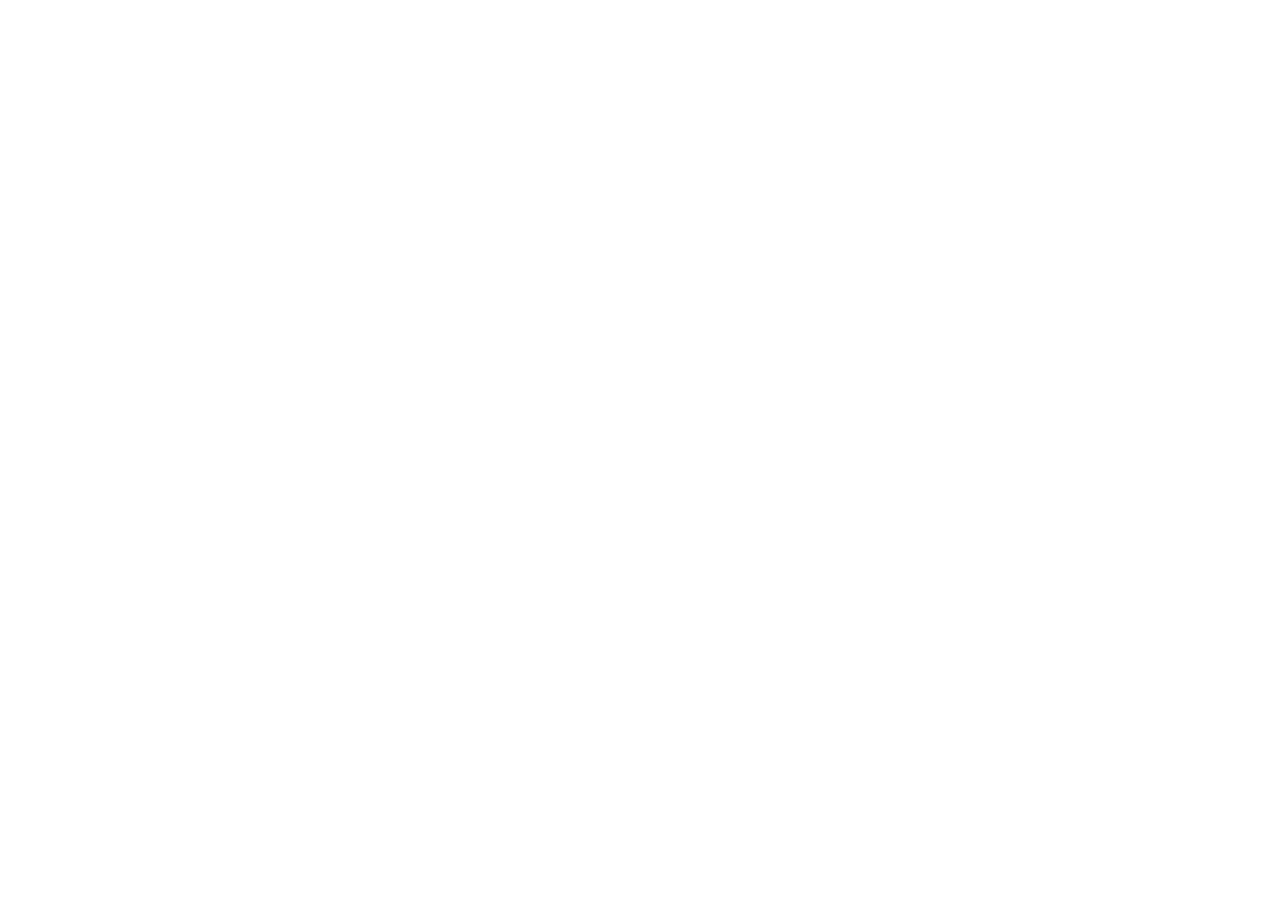
==== about.html @ 8c2343dc "everything" ====
<!DOCTYPE html>
<html lang="en">
<head>
    <meta charset="UTF-8">
    <meta name="viewport" content="width=<device-width>, initial-scale=1.0">
    <title>Document</title>
</head>
<body>
    <p><about class="html"></about></p>
</body>
</html>
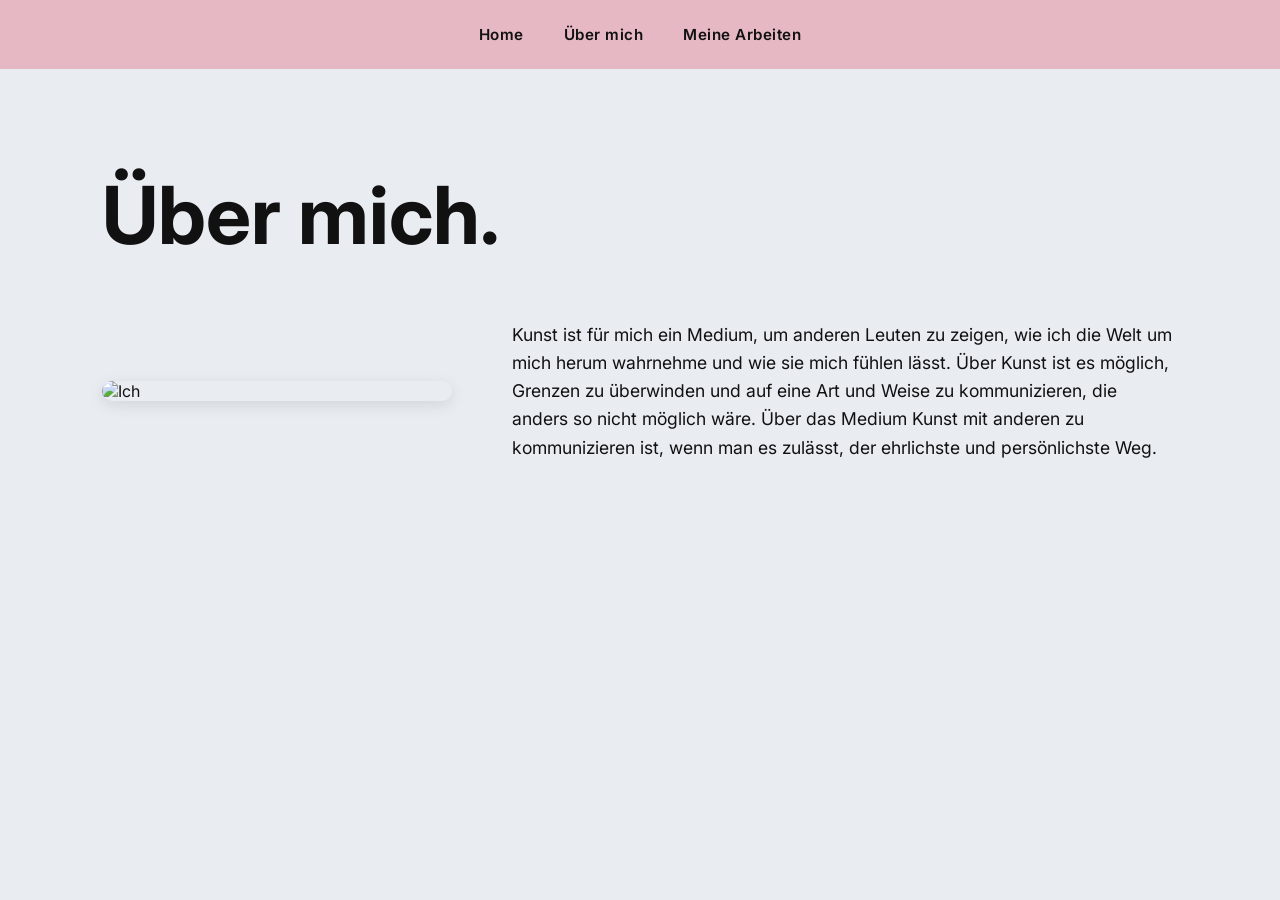
==== commit 9623765c: "done" ====
--- a/about.html
+++ b/about.html
@@ -1,11 +1,33 @@
 <!DOCTYPE html>
-<html lang="en">
+<html lang="de">
 <head>
-    <meta charset="UTF-8">
-    <meta name="viewport" content="width=<device-width>, initial-scale=1.0">
-    <title>Document</title>
+  <meta charset="UTF-8">
+  <meta name="viewport" content="width=device-width, initial-scale=1.0">
+  <title>Über mich</title>
+
+  <link href="https://fonts.googleapis.com/css2?family=Inter:wght@300;400;500&display=swap" rel="stylesheet">
+  <link rel="stylesheet" href="about.css">
 </head>
+
 <body>
-    <p><about class="html"></about></p>
+  <nav class="nav">
+    <a href="index.html">Home</a>
+    <a href="about.html">Über mich</a>
+    <a href="work.html">Meine Arbeiten</a>
+  </nav>
+
+  <section class="about">
+    <h1>Über mich.</h1>
+
+    <div class="about-content">
+      <img src="Images/ich.jpg" alt="Ich">
+
+      <div class="about-text">
+        <p>
+          Kunst ist für mich ein Medium, um anderen Leuten zu zeigen, wie ich die Welt um mich herum wahrnehme und wie sie mich fühlen lässt. Über Kunst ist es möglich, Grenzen zu überwinden und auf eine Art und Weise zu kommunizieren, die anders so nicht möglich wäre. Über das Medium Kunst mit anderen zu kommunizieren ist, wenn man es zulässt, der ehrlichste und persönlichste Weg.
+        </p>
+      </div>
+    </div>
+  </section>
 </body>
 </html>
--- a/about.css
+++ b/about.css
@@ -0,0 +1,98 @@
+body {
+  margin: 0;
+  font-family: 'Inter', sans-serif;
+  background-color: #e9edf2;
+  color: #111;
+}
+
+/* NAVIGATION */
+.nav {
+  position: fixed;
+  top: 0;
+  width: 100%;
+  padding: 25px 8%;
+  display: flex;
+  justify-content: center; 
+  gap: 40px;
+  align-items: center;
+  background-color: #e6b8c4;
+  z-index: 1000;
+  box-sizing: border-box;
+}
+
+.nav a {
+  text-decoration: none;
+  color: #111;
+  font-weight: 600;
+  font-size: 0.95rem;
+  letter-spacing: 0.5px;
+  position: relative;
+}
+
+.nav a::after {
+  content: "";
+  position: absolute;
+  left: 0;
+  bottom: -5px;
+  width: 0%;
+  height: 2px;
+  background: #111;
+  transition: width 0.3s ease;
+}
+
+.nav a:hover::after {
+  width: 100%;
+}
+
+/* SECTIONS */
+section {
+  padding: 100px 8%;
+}
+
+h1 {
+  font-size: clamp(3rem, 7vw, 5rem);
+  margin-bottom: 40px;
+}
+
+/* ÜBER MICH CONTENT */
+.about-content {
+  display: flex;
+  align-items: center;       /* vertikal zentriert */
+  gap: 60px;                 /* Abstand zwischen Bild und Text */
+  flex-wrap: wrap;           /* für mobile Geräte */
+}
+
+.about-content img {
+  width: 350px;              /* feste Breite auf Desktop */
+  max-width: 100%;           /* skaliert auf kleinen Geräten */
+  border-radius: 10px;
+  box-shadow: 0 4px 15px rgba(0,0,0,0.1);
+  display: block;
+}
+
+.about-text {
+  flex: 1;                   /* Text nimmt restlichen Platz */
+  min-width: 300px;          /* verhindert zu schmalen Text */
+  line-height: 1.6;
+  font-size: 1.1rem;
+  color: #111;
+}
+
+/* RESPONSIVE */
+@media (max-width: 768px) {
+  .nav {
+    flex-direction: column;
+    gap: 20px;
+    padding: 15px 8%;
+  }
+
+  .about-content {
+    flex-direction: column;  /* Bild über Text auf Mobilgeräten */
+    text-align: center;
+    gap: 30px;
+  }
+
+  .about-text {
+    min-width: 0;
+  }
+}
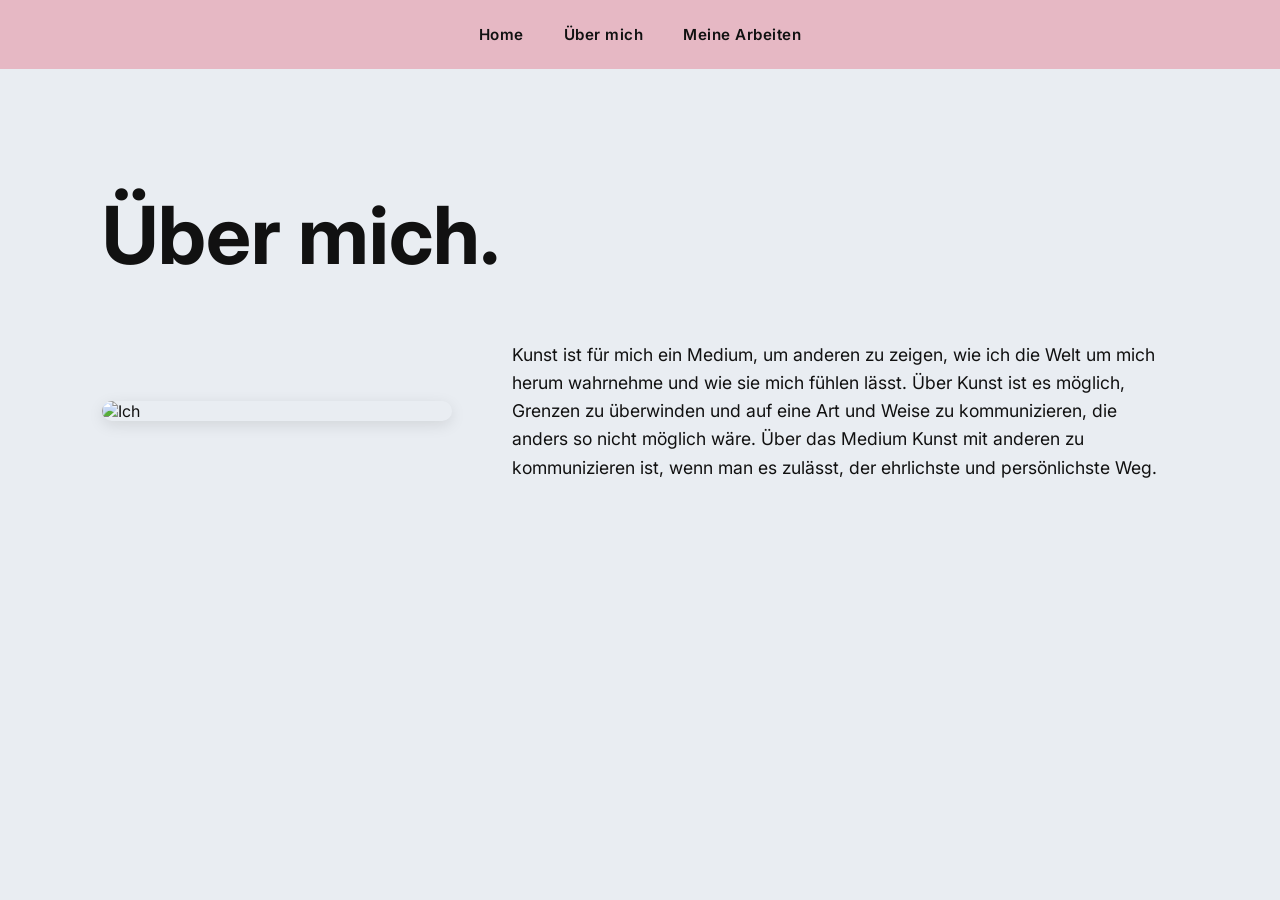
==== commit eeb225e8: "fertig" ====
--- a/about.html
+++ b/about.html
@@ -1,21 +1,22 @@
 <!DOCTYPE html>
 <html lang="de">
 <head>
-  <meta charset="UTF-8">
-  <meta name="viewport" content="width=device-width, initial-scale=1.0">
-  <title>Über mich</title>
+  <meta charset="UTF-8" />
+  <meta name="viewport" content="width=device-width, initial-scale=1.0" />
+  <title>Über mich – Amrei Neumaier</title>
+  <link href="https://fonts.googleapis.com/css2?family=Inter:wght@300;400;500&display=swap" rel="stylesheet">
+  <link rel="stylesheet" href="about.css" />
+</head>
+<body>
 
-  <link href="https://fonts.googleapis.com/css2?family=Inter:wght@300;400;500&display=swap" rel="stylesheet">
-  <link rel="stylesheet" href="about.css">
-</head>
-
-<body>
+  <!-- NAVIGATION -->
   <nav class="nav">
     <a href="index.html">Home</a>
     <a href="about.html">Über mich</a>
     <a href="work.html">Meine Arbeiten</a>
   </nav>
 
+  <!-- ÜBER MICH -->
   <section class="about">
     <h1>Über mich.</h1>
 
@@ -24,10 +25,11 @@
 
       <div class="about-text">
         <p>
-          Kunst ist für mich ein Medium, um anderen Leuten zu zeigen, wie ich die Welt um mich herum wahrnehme und wie sie mich fühlen lässt. Über Kunst ist es möglich, Grenzen zu überwinden und auf eine Art und Weise zu kommunizieren, die anders so nicht möglich wäre. Über das Medium Kunst mit anderen zu kommunizieren ist, wenn man es zulässt, der ehrlichste und persönlichste Weg.
+          Kunst ist für mich ein Medium, um anderen zu zeigen, wie ich die Welt um mich herum wahrnehme und wie sie mich fühlen lässt. Über Kunst ist es möglich, Grenzen zu überwinden und auf eine Art und Weise zu kommunizieren, die anders so nicht möglich wäre. Über das Medium Kunst mit anderen zu kommunizieren ist, wenn man es zulässt, der ehrlichste und persönlichste Weg.
         </p>
       </div>
     </div>
   </section>
+
 </body>
 </html>
--- a/about.css
+++ b/about.css
@@ -1,3 +1,4 @@
+/* GRUNDSTIL */
 body {
   margin: 0;
   font-family: 'Inter', sans-serif;
@@ -12,7 +13,7 @@
   width: 100%;
   padding: 25px 8%;
   display: flex;
-  justify-content: center; 
+  justify-content: center;
   gap: 40px;
   align-items: center;
   background-color: #e6b8c4;
@@ -46,7 +47,7 @@
 
 /* SECTIONS */
 section {
-  padding: 100px 8%;
+  padding: 120px 8%;
 }
 
 h1 {
@@ -59,19 +60,19 @@
   display: flex;
   align-items: center;       /* vertikal zentriert */
   gap: 60px;                 /* Abstand zwischen Bild und Text */
-  flex-wrap: wrap;           /* für mobile Geräte */
+  flex-wrap: wrap;           /* für Mobilgeräte */
 }
 
 .about-content img {
   width: 350px;              /* feste Breite auf Desktop */
-  max-width: 100%;           /* skaliert auf kleinen Geräten */
+  max-width: 100%;           /* skaliert auf kleineren Bildschirmen */
   border-radius: 10px;
   box-shadow: 0 4px 15px rgba(0,0,0,0.1);
   display: block;
 }
 
 .about-text {
-  flex: 1;                   /* Text nimmt restlichen Platz */
+  flex: 1;                   /* Text nimmt den restlichen Platz */
   min-width: 300px;          /* verhindert zu schmalen Text */
   line-height: 1.6;
   font-size: 1.1rem;
